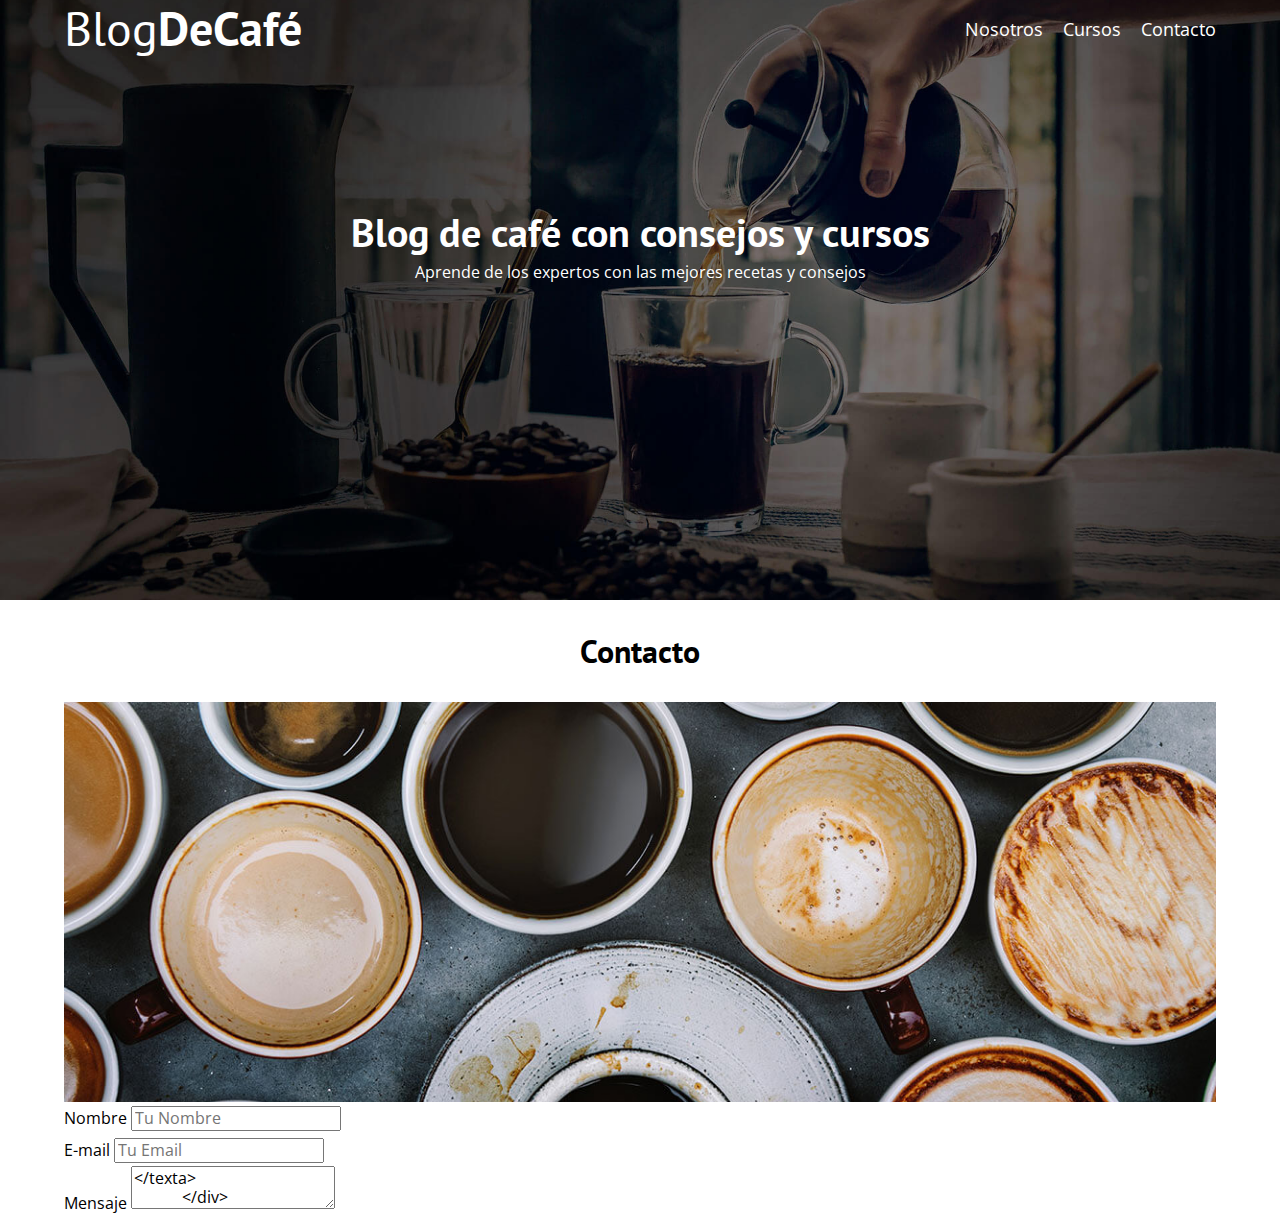
==== contacto.html @ bf6a9bd0 "empieza contacto" ====
<!DOCTYPE html>
<html lang="en">
<head>
    <meta charset="UTF-8">
    <meta name="viewport" content="width=device-width, initial-scale=1.0">
    <title>Entrada</title>

    <link rel="preload" href="/css/normalize.css">
    <link rel="stylesheet" href="/css/normalize.css">
    
    <link rel="preconnect" href="https://fonts.googleapis.com">
    <link rel="preconnect" href="https://fonts.gstatic.com" crossorigin>
    <link href="https://fonts.googleapis.com/css2?family=Open+Sans&family=PT+Sans:wght@400;700&display=swap" rel="stylesheet">
    
    <link rel="preload" href="/css/style.css">
    <link rel="stylesheet" href="/css/style.css">

</head>
<body>
    <header class="header">
        <div class="contenedor">
            <div class="barra">
                <a class="logo" href="index.html">
                    <h1 class="logo__nombre no-margin centrar-texto">Blog<span class="logo__bold">DeCafé</span> </h1>
                </a>
                
                <nav class="navegacion">
                    <a href="nosotros.html" class="navegacion__enlace">Nosotros</a>
                    <a href="cursos.html" class="navegacion__enlace">Cursos</a>
                    <a href="contacto.html" class="navegacion__enlace">Contacto</a>
                </nav>
            </div>
        </div>
        
        
        <div class="header__texto">
            <h2 class="no-margin">Blog de café con consejos y cursos</h2>
            <p class="no-margin">Aprende de los expertos con las mejores recetas y consejos</p>
        </div>

    </header>

   
   
    <main class="contenedor">
        <h3 class="centrar-texto">Contacto</h3>

        <div class="contacto-bg"></div>

        <form class="formulario">
            <div class="campo">
                <label for="nombre">Nombre</label>
                <input type="text" placeholder="Tu Nombre" id="nombre">
            </div>

            <div class="campo">
                <label for="email">E-mail</label>
                <input type="email" placeholder="Tu Email" id="email">
            </div>
            
            <div class="campo">
                <label for="mensaje">Mensaje</label>
                <textarea id="mensaje"></texta>
            </div>

        </form>
    </main>


    <footer class="footer-contenedor">
        <div class="contenedor footer">
            <a class="logo" href="index.html">
                <h1 class="logo__nombre  centrar-texto">Blog<span class="logo__bold">DeCafé</span> </h1>
            </a>
            
            <nav class="navegacion">
                <a href="nosotros.html" class="navegacion__enlace">Nosotros</a>
                <a href="cursos.html" class="navegacion__enlace">Cursos</a>
                <a href="contacto.html" class="navegacion__enlace">Contacto</a>
            </nav>
        </div>
    </footer>


</body>
</html>
---- css/style.css ----
:root{
    --fuenteHeading: 'PT Sans', sans-serif;
    --fuenteParrafos: 'Open Sans', sans-serif;

    --primario: #784D3C;
    --blanco: #fff;
    --gris: #e1e1e1;
    --negro: #000;
}

html{
    font-size: 62.5%;
    box-sizing: border-box;
}
*,*:before, *:after{
    box-sizing: inherit;
}

body{
    font-family: var(--fuenteParrafos);
    font-size: 1.6rem;
    line-height: 2;
}

/* GLOBALES */

.contenedor{
    max-width: 120rem;
    width: 90%;
    margin: 0 auto;
}
a{
    text-decoration: none;
}
h1,h2,h3,h4{
    font-family: var(--fuenteHeading);
    line-height: 1.2;
}
h1{
    font-size: 4.8rem;
}
h2{
    font-size: 4rem;
}
h3{
    font-size: 3.2rem;
}
h4{
    font-size: 2.8rem;
}

img {
    max-width: 100%;
}

/* Utilidades */

.no-margin {
    margin: 0;
}

.no-padding {
    padding: 0;
}
.centrar-texto {
    text-align: center;
}
/* /Utilidades */



/* HEADER */
.header {
    background-image: url(/img/banner.jpg);
    height: 60rem;
    background-size: cover;
    background-repeat: no-repeat;
    background-position: center center;
}
.header__texto{
    color: var(--blanco);
    text-align: center;
    margin-top: 5rem;
}

@media (min-width:768px){
    .header__texto {
        margin-top: 15rem;
    }
}

@media (min-width:768px){
    .barra{
        display: flex;
        justify-content: space-between;
        align-items: center;
    }
}

.logo{
    color: var(--blanco);
}

.logo__nombre{
    font-weight: 400;
}
.logo__bold{
    font-weight: 700;
}

@media (min-width:768px) {
    .navegacion{
        display: flex;
        gap: 2rem;
    }
}
.navegacion__enlace{
    display: block;
    text-align: center;
    font-size: 1.8rem;
    color: var(--blanco);
}
/* TERMINA HEADER */



/* MAIN */

@media (min-width: 768px) {
    .contenido-principal {
        display: grid;
        grid-template-columns: 2fr 1fr;
        column-gap: 4rem;
    }    
}

.entrada{
    border-bottom: 1px solid var(--gris);
    margin-bottom: 2rem;
}

.entrada:last-of-type{
    border: none;
    margin-bottom: 0;
}

.boton {
    display: block;
    font-family: var(--fuenteHeading);
    color: var(--blanco);
    text-align: center;
    padding: 1rem 3rem;
    text-transform: uppercase;
    font-weight: 700;
    margin-bottom: 2rem;
}

@media (min-width:768px) {
    .boton{
        display: inline-block;
    }    
}


.boton--primario{
    background-color: var(--negro);
}
/* TERMINA MAIN */

/* EMPIEZA SIDEBAR */
.boton--secundario{
    background-color: var(--primario);
}
.widget-curso{
    border-bottom: 1px solid var(--gris);
    margin-bottom: 2rem;
}
.widget-curso:last-of-type{
    border: none;
    margin-bottom: 0;
}
.cursos{
    list-style: none;
}
.widget-curso__label{
    font-family: var(--fuenteHeading);
    font-weight: 700;
}
.widget-curso__info{
    font-weight: normal;
}
.widget-curso__label,
.widget-curso__info{
    font-size: 2rem;
}

/* TERMINA SIDEBAR */

/* FOOTER */
.footer-contenedor{
    background-color: var(--negro);
    padding: 3rem 0;
    width: 100%;
    margin-top: 3rem;
}

@media (min-width:768px) {
    .footer{
        display: flex;
        justify-content: space-between;
        align-items: center;
    }
    
}
/* TERMINA FOOTER */


/* NOSOTROS */
@media (min-width:768px) {
    

    .sobre-nosotros{
        display: flex;
        gap: 2rem;
    }
    .sobre-nosotros__imagen,
    .sobre-nosotros__texto{
        flex-basis: 50%;
    }
}
/* /NOSOTROS */

/* CURSOS */

.entrada-curso{
    border-bottom: 1px solid var(--gris);
}
.entrada-curso:last-of-type{
    border: none;
}

.entrada-curso__info{
    font-family: var(--fuenteHeading);
}
@media (min-width:768px) {
    .entrada-curso{
        display: grid;
        grid-template-columns: 1fr 2fr;
        column-gap: 2rem;
        margin-bottom: 4rem;
        padding-bottom: 4rem;
    }
    
}
/* /CURSOS */

/* ENTRADAS */
.entrada__texto{
    font-family: var(--fuenteHeading);
}
.contenedor-entrada{
    margin-top: 4rem;
}
/* /ENTRADAS */

/* CONTACTO */
.contacto-bg{
    background-image: url(/img/contacto.jpg);
    height: 40rem;
    background-size: cover;
    background-repeat: no-repeat;
}
/* /CONTACTO */
---- css/style.css ----
:root{
    --fuenteHeading: 'PT Sans', sans-serif;
    --fuenteParrafos: 'Open Sans', sans-serif;

    --primario: #784D3C;
    --blanco: #fff;
    --gris: #e1e1e1;
    --negro: #000;
}

html{
    font-size: 62.5%;
    box-sizing: border-box;
}
*,*:before, *:after{
    box-sizing: inherit;
}

body{
    font-family: var(--fuenteParrafos);
    font-size: 1.6rem;
    line-height: 2;
}

/* GLOBALES */

.contenedor{
    max-width: 120rem;
    width: 90%;
    margin: 0 auto;
}
a{
    text-decoration: none;
}
h1,h2,h3,h4{
    font-family: var(--fuenteHeading);
    line-height: 1.2;
}
h1{
    font-size: 4.8rem;
}
h2{
    font-size: 4rem;
}
h3{
    font-size: 3.2rem;
}
h4{
    font-size: 2.8rem;
}

img {
    max-width: 100%;
}

/* Utilidades */

.no-margin {
    margin: 0;
}

.no-padding {
    padding: 0;
}
.centrar-texto {
    text-align: center;
}
/* /Utilidades */



/* HEADER */
.header {
    background-image: url(/img/banner.jpg);
    height: 60rem;
    background-size: cover;
    background-repeat: no-repeat;
    background-position: center center;
}
.header__texto{
    color: var(--blanco);
    text-align: center;
    margin-top: 5rem;
}

@media (min-width:768px){
    .header__texto {
        margin-top: 15rem;
    }
}

@media (min-width:768px){
    .barra{
        display: flex;
        justify-content: space-between;
        align-items: center;
    }
}

.logo{
    color: var(--blanco);
}

.logo__nombre{
    font-weight: 400;
}
.logo__bold{
    font-weight: 700;
}

@media (min-width:768px) {
    .navegacion{
        display: flex;
        gap: 2rem;
    }
}
.navegacion__enlace{
    display: block;
    text-align: center;
    font-size: 1.8rem;
    color: var(--blanco);
}
/* TERMINA HEADER */



/* MAIN */

@media (min-width: 768px) {
    .contenido-principal {
        display: grid;
        grid-template-columns: 2fr 1fr;
        column-gap: 4rem;
    }    
}

.entrada{
    border-bottom: 1px solid var(--gris);
    margin-bottom: 2rem;
}

.entrada:last-of-type{
    border: none;
    margin-bottom: 0;
}

.boton {
    display: block;
    font-family: var(--fuenteHeading);
    color: var(--blanco);
    text-align: center;
    padding: 1rem 3rem;
    text-transform: uppercase;
    font-weight: 700;
    margin-bottom: 2rem;
}

@media (min-width:768px) {
    .boton{
        display: inline-block;
    }    
}


.boton--primario{
    background-color: var(--negro);
}
/* TERMINA MAIN */

/* EMPIEZA SIDEBAR */
.boton--secundario{
    background-color: var(--primario);
}
.widget-curso{
    border-bottom: 1px solid var(--gris);
    margin-bottom: 2rem;
}
.widget-curso:last-of-type{
    border: none;
    margin-bottom: 0;
}
.cursos{
    list-style: none;
}
.widget-curso__label{
    font-family: var(--fuenteHeading);
    font-weight: 700;
}
.widget-curso__info{
    font-weight: normal;
}
.widget-curso__label,
.widget-curso__info{
    font-size: 2rem;
}

/* TERMINA SIDEBAR */

/* FOOTER */
.footer-contenedor{
    background-color: var(--negro);
    padding: 3rem 0;
    width: 100%;
    margin-top: 3rem;
}

@media (min-width:768px) {
    .footer{
        display: flex;
        justify-content: space-between;
        align-items: center;
    }
    
}
/* TERMINA FOOTER */


/* NOSOTROS */
@media (min-width:768px) {
    

    .sobre-nosotros{
        display: flex;
        gap: 2rem;
    }
    .sobre-nosotros__imagen,
    .sobre-nosotros__texto{
        flex-basis: 50%;
    }
}
/* /NOSOTROS */

/* CURSOS */

.entrada-curso{
    border-bottom: 1px solid var(--gris);
}
.entrada-curso:last-of-type{
    border: none;
}

.entrada-curso__info{
    font-family: var(--fuenteHeading);
}
@media (min-width:768px) {
    .entrada-curso{
        display: grid;
        grid-template-columns: 1fr 2fr;
        column-gap: 2rem;
        margin-bottom: 4rem;
        padding-bottom: 4rem;
    }
    
}
/* /CURSOS */

/* ENTRADAS */
.entrada__texto{
    font-family: var(--fuenteHeading);
}
.contenedor-entrada{
    margin-top: 4rem;
}
/* /ENTRADAS */

/* CONTACTO */
.contacto-bg{
    background-image: url(/img/contacto.jpg);
    height: 40rem;
    background-size: cover;
    background-repeat: no-repeat;
}
/* /CONTACTO */
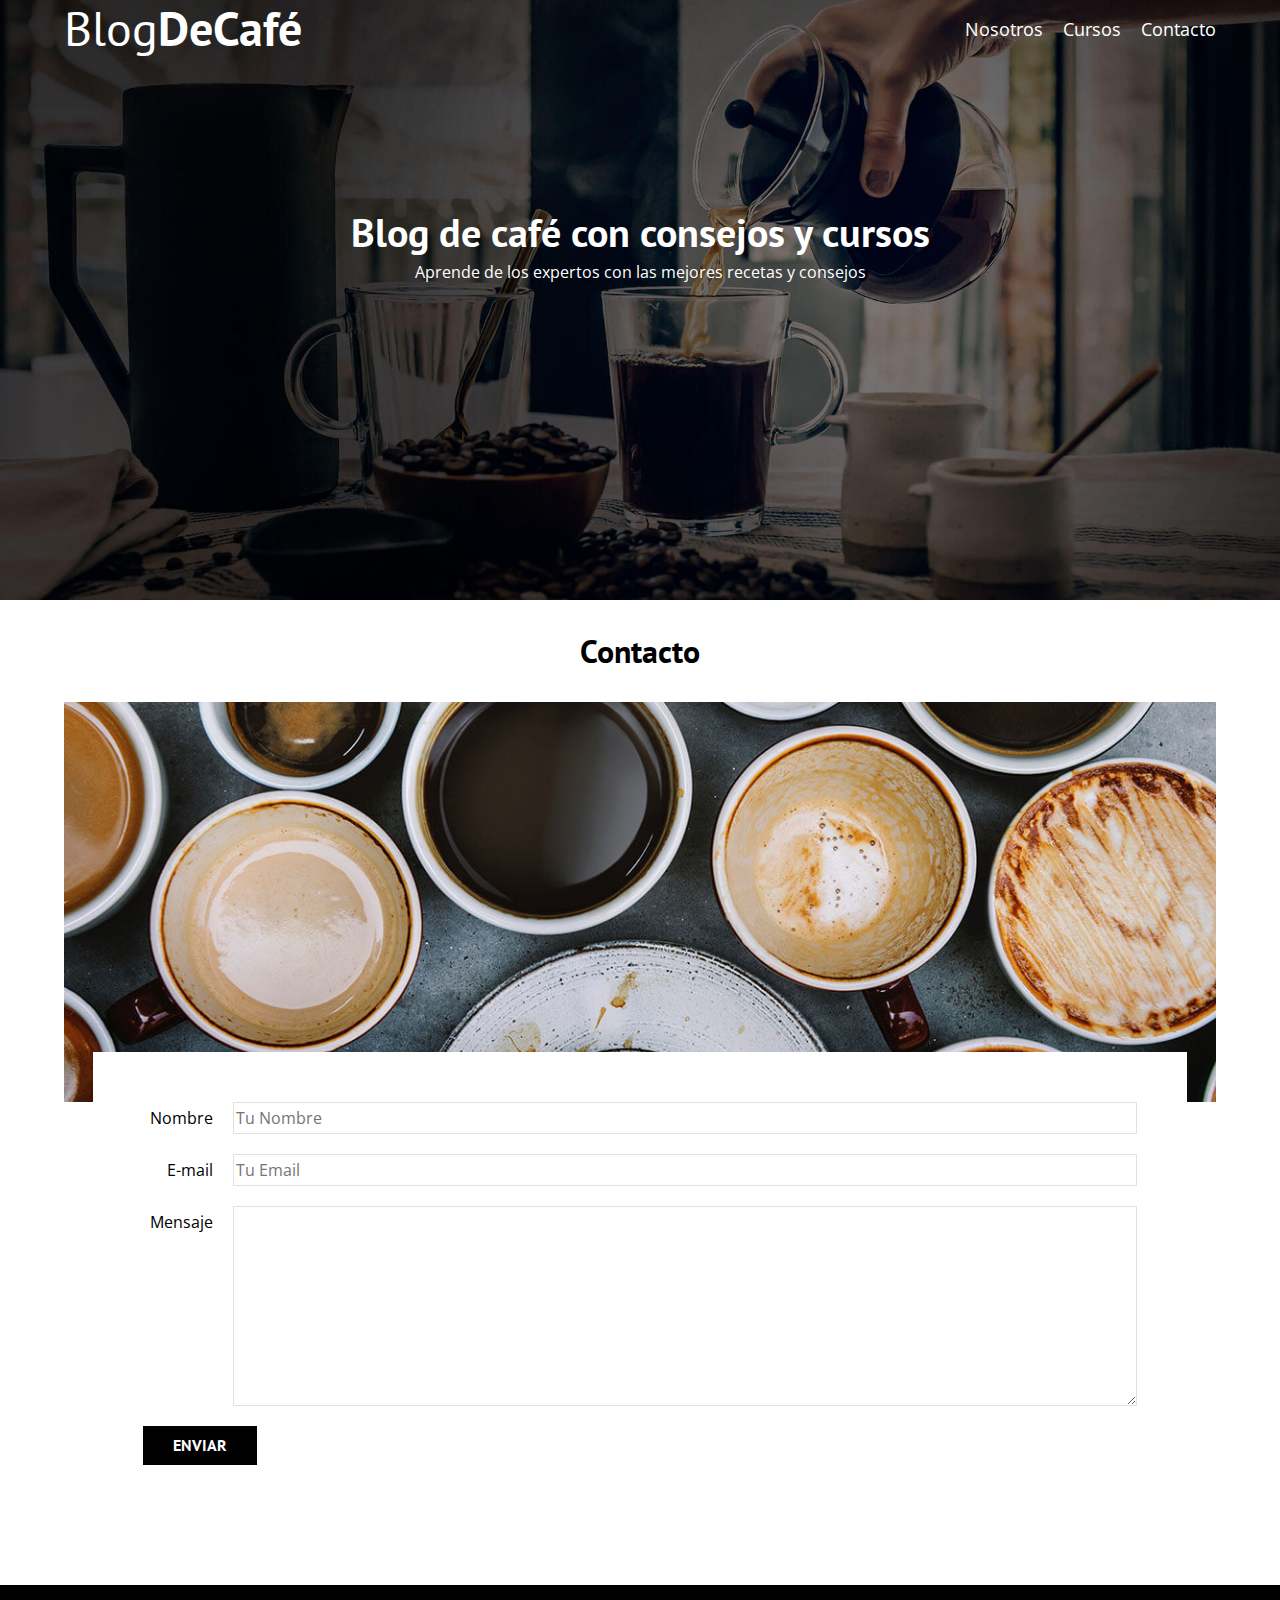
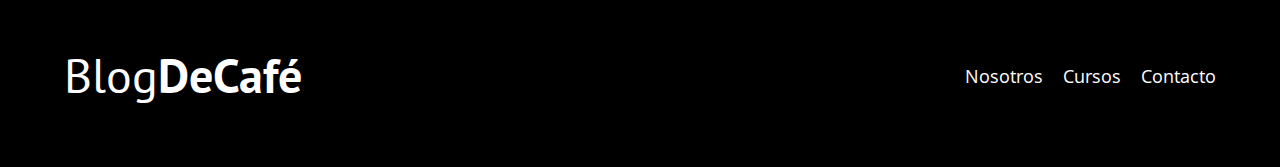
==== commit f3eda877: "project end" ====
--- a/contacto.html
+++ b/contacto.html
@@ -4,15 +4,14 @@
     <meta charset="UTF-8">
     <meta name="viewport" content="width=device-width, initial-scale=1.0">
     <title>Entrada</title>
+    
+    <link rel="preload" href="/css/normalize.css" as="style">
+    <link rel="stylesheet" href="/css/normalize.css">
 
-    <link rel="preload" href="/css/normalize.css">
-    <link rel="stylesheet" href="/css/normalize.css">
-    
     <link rel="preconnect" href="https://fonts.googleapis.com">
     <link rel="preconnect" href="https://fonts.gstatic.com" crossorigin>
     <link href="https://fonts.googleapis.com/css2?family=Open+Sans&family=PT+Sans:wght@400;700&display=swap" rel="stylesheet">
     
-    <link rel="preload" href="/css/style.css">
     <link rel="stylesheet" href="/css/style.css">
 
 </head>
@@ -49,20 +48,24 @@
 
         <form class="formulario">
             <div class="campo">
-                <label for="nombre">Nombre</label>
-                <input type="text" placeholder="Tu Nombre" id="nombre">
+                <label for="nombre" class="campo__label">Nombre</label>
+                <input class="campo__field" type="text" placeholder="Tu Nombre" id="nombre">
             </div>
 
             <div class="campo">
-                <label for="email">E-mail</label>
-                <input type="email" placeholder="Tu Email" id="email">
+                <label for="email" class="campo__label">E-mail</label>
+                <input class="campo__field" type="email" placeholder="Tu Email" id="email">
             </div>
             
             <div class="campo">
-                <label for="mensaje">Mensaje</label>
-                <textarea id="mensaje"></texta>
+                <label for="mensaje" class="campo__label ">Mensaje</label>
+                <textarea class="campo__field campo__field--textarea" id="mensaje"></textarea>
             </div>
 
+            <div class="campo">
+                <input type="submit" value="Enviar" class="boton boton--primario">
+            </div>
+           
         </form>
     </main>
 
@@ -81,6 +84,5 @@
         </div>
     </footer>
 
-
 </body>
 </html>--- a/css/style.css
+++ b/css/style.css
@@ -153,6 +153,7 @@
     text-transform: uppercase;
     font-weight: 700;
     margin-bottom: 2rem;
+    border: none;
 }
 
 @media (min-width:768px) {
@@ -161,6 +162,9 @@
     }    
 }
 
+.boton:hover{
+    cursor: pointer;
+}
 
 .boton--primario{
     background-color: var(--negro);
@@ -270,4 +274,27 @@
     background-size: cover;
     background-repeat: no-repeat;
 }
+.formulario{
+    background-color: var(--blanco);
+    margin: -5rem auto 0 auto;
+    width: 95%;
+    padding: 5rem;
+}
+.campo{
+    display: flex;
+    margin-bottom: 2rem;
+}
+.campo__label{
+    flex: 0 0 9rem;
+    text-align: right;
+    padding-right: 2rem;
+}
+.campo__field{
+    flex: 1;
+    border: 1px solid var(--gris);
+}
+.campo__field--textarea{
+    min-height: 20rem;
+    max-height: 20rem;
+}
 /* /CONTACTO */